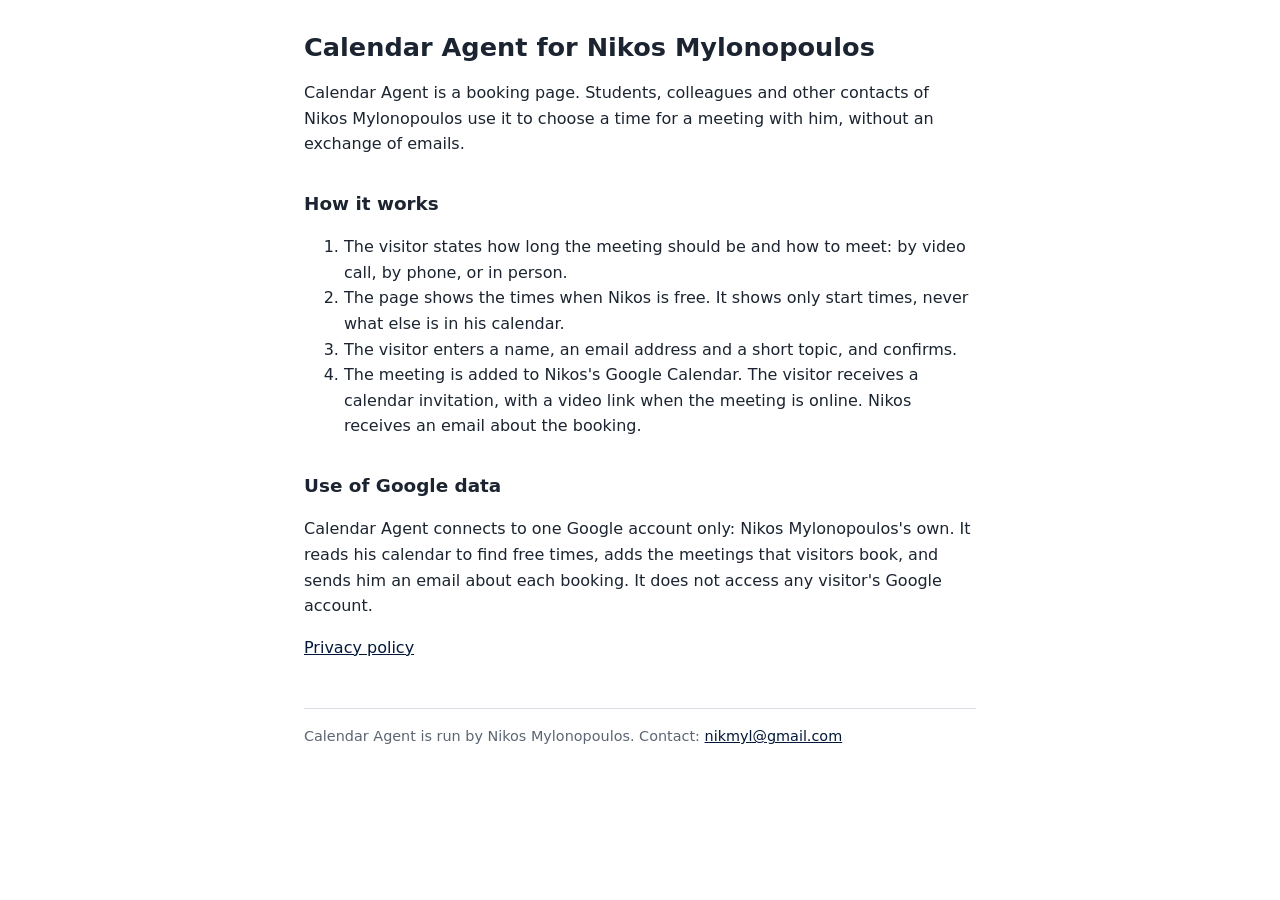
==== calendar-agent/index.html @ a40c1798 "Apps homepage; Calendar Agent homepage and privacy policy Co-Authored-By: Claude Opus 5.5 <noreply@a" ====
<!doctype html>
<html lang="en">
<head>
  <meta charset="utf-8">
  <meta name="viewport" content="width=device-width, initial-scale=1">
  <title>Calendar Agent for Nikos Mylonopoulos</title>
  <link rel="stylesheet" href="/style.css">
</head>
<body>
  <main>
    <h1>Calendar Agent for Nikos Mylonopoulos</h1>
    <p>Calendar Agent is a booking page. Students, colleagues and other contacts of Nikos Mylonopoulos use it to choose a time for a meeting with him, without an exchange of emails.</p>

    <h2>How it works</h2>
    <ol>
      <li>The visitor states how long the meeting should be and how to meet: by video call, by phone, or in person.</li>
      <li>The page shows the times when Nikos is free. It shows only start times, never what else is in his calendar.</li>
      <li>The visitor enters a name, an email address and a short topic, and confirms.</li>
      <li>The meeting is added to Nikos's Google Calendar. The visitor receives a calendar invitation, with a video link when the meeting is online. Nikos receives an email about the booking.</li>
    </ol>

    <h2>Use of Google data</h2>
    <p>Calendar Agent connects to one Google account only: Nikos Mylonopoulos's own. It reads his calendar to find free times, adds the meetings that visitors book, and sends him an email about each booking. It does not access any visitor's Google account.</p>

    <p><a href="/calendar-agent/privacy.html">Privacy policy</a></p>

    <footer>Calendar Agent is run by Nikos Mylonopoulos. Contact: <a href="mailto:nikmyl@gmail.com">nikmyl@gmail.com</a></footer>
  </main>
</body>
</html>
---- style.css ----
:root { --bg: #ffffff; --text: #1b2430; --muted: #5b6573; --line: #d9dee5; --accent: #031739; color-scheme: light dark; }
@media (prefers-color-scheme: dark) { :root { --bg: #11161d; --text: #e6e9ee; --muted: #9aa4b2; --line: #2c3440; --accent: #8fa2ff; } }
* { box-sizing: border-box; }
body { margin: 0; background: var(--bg); color: var(--text); font: 16px/1.6 system-ui, -apple-system, "Segoe UI", Roboto, sans-serif; }
main { max-width: 44rem; margin: 0 auto; padding: 2rem 1rem 4rem; }
h1 { font-size: 1.6rem; line-height: 1.25; margin: 0 0 .5rem; }
h2 { font-size: 1.15rem; margin: 2rem 0 .5rem; }
a { color: var(--accent); }
.muted { color: var(--muted); }
table { border-collapse: collapse; width: 100%; font-size: .95rem; }
th, td { text-align: left; vertical-align: top; border-top: 1px solid var(--line); padding: .5rem .4rem; }
footer { margin-top: 3rem; border-top: 1px solid var(--line); padding-top: 1rem; color: var(--muted); font-size: .9rem; }
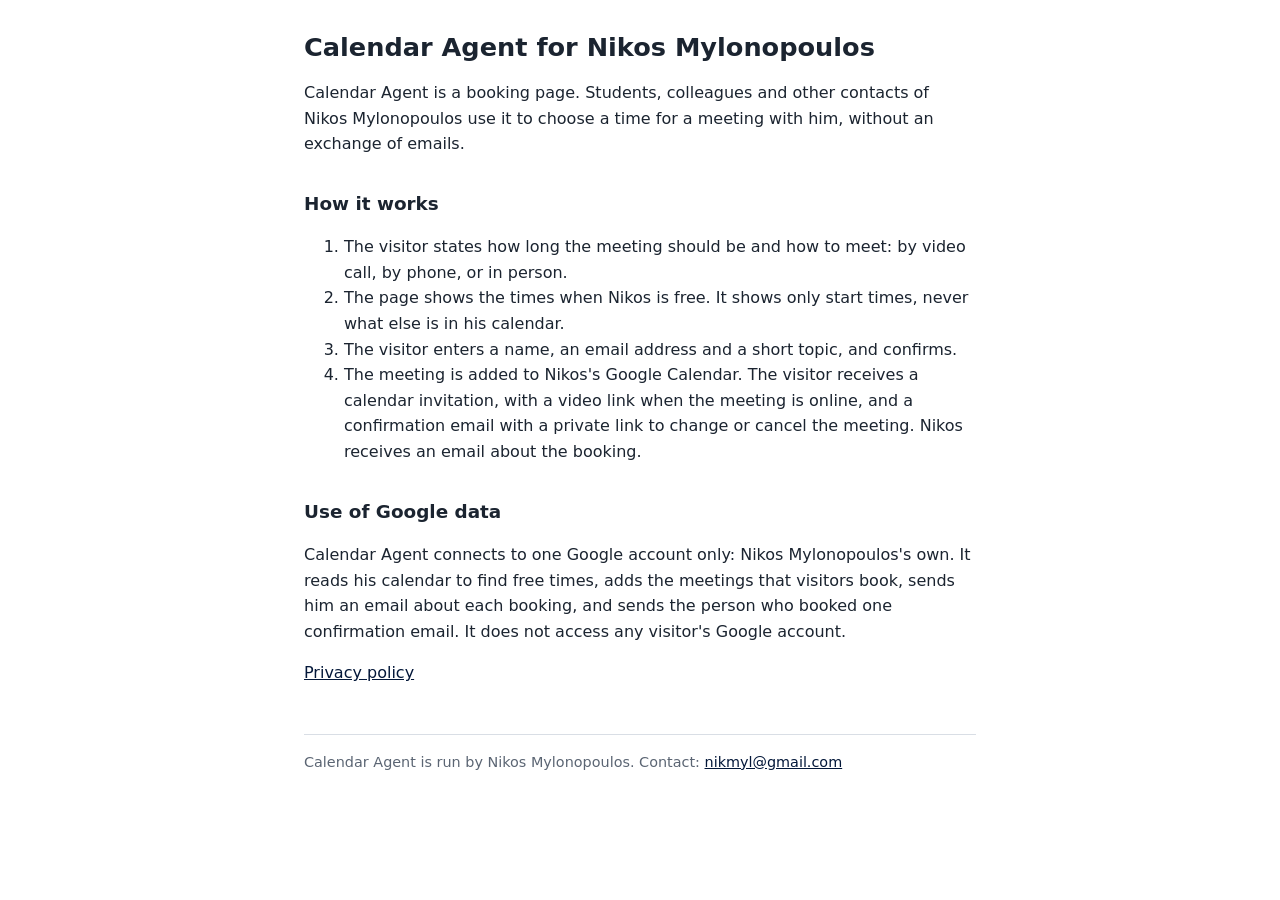
==== commit 3f380004: "Calendar Agent pages: confirmation email to the person who booked Co-Authored-By: Claude Opus 5.5 <n" ====
--- a/calendar-agent/index.html
+++ b/calendar-agent/index.html
@@ -16,11 +16,11 @@
       <li>The visitor states how long the meeting should be and how to meet: by video call, by phone, or in person.</li>
       <li>The page shows the times when Nikos is free. It shows only start times, never what else is in his calendar.</li>
       <li>The visitor enters a name, an email address and a short topic, and confirms.</li>
-      <li>The meeting is added to Nikos's Google Calendar. The visitor receives a calendar invitation, with a video link when the meeting is online. Nikos receives an email about the booking.</li>
+      <li>The meeting is added to Nikos's Google Calendar. The visitor receives a calendar invitation, with a video link when the meeting is online, and a confirmation email with a private link to change or cancel the meeting. Nikos receives an email about the booking.</li>
     </ol>
 
     <h2>Use of Google data</h2>
-    <p>Calendar Agent connects to one Google account only: Nikos Mylonopoulos's own. It reads his calendar to find free times, adds the meetings that visitors book, and sends him an email about each booking. It does not access any visitor's Google account.</p>
+    <p>Calendar Agent connects to one Google account only: Nikos Mylonopoulos's own. It reads his calendar to find free times, adds the meetings that visitors book, sends him an email about each booking, and sends the person who booked one confirmation email. It does not access any visitor's Google account.</p>
 
     <p><a href="/calendar-agent/privacy.html">Privacy policy</a></p>
 
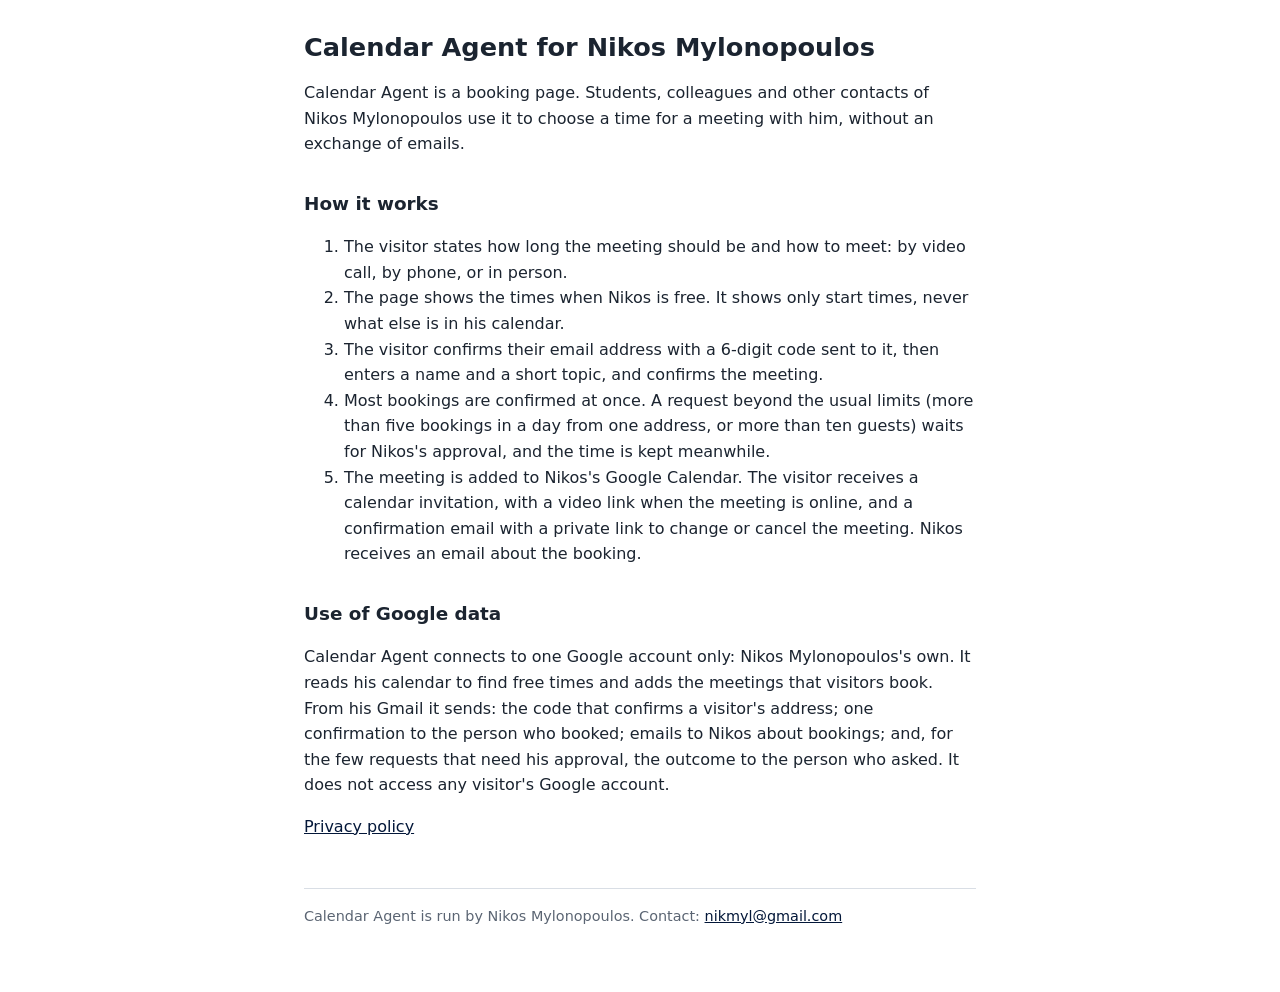
==== commit ed91eb7d: "Calendar Agent pages: email codes for every visitor; approval above the usual limits Co-Authored-By:" ====
--- a/calendar-agent/index.html
+++ b/calendar-agent/index.html
@@ -15,12 +15,13 @@
     <ol>
       <li>The visitor states how long the meeting should be and how to meet: by video call, by phone, or in person.</li>
       <li>The page shows the times when Nikos is free. It shows only start times, never what else is in his calendar.</li>
-      <li>The visitor enters a name, an email address and a short topic, and confirms.</li>
+      <li>The visitor confirms their email address with a 6-digit code sent to it, then enters a name and a short topic, and confirms the meeting.</li>
+      <li>Most bookings are confirmed at once. A request beyond the usual limits (more than five bookings in a day from one address, or more than ten guests) waits for Nikos's approval, and the time is kept meanwhile.</li>
       <li>The meeting is added to Nikos's Google Calendar. The visitor receives a calendar invitation, with a video link when the meeting is online, and a confirmation email with a private link to change or cancel the meeting. Nikos receives an email about the booking.</li>
     </ol>
 
     <h2>Use of Google data</h2>
-    <p>Calendar Agent connects to one Google account only: Nikos Mylonopoulos's own. It reads his calendar to find free times, adds the meetings that visitors book, sends him an email about each booking, and sends the person who booked one confirmation email. It does not access any visitor's Google account.</p>
+    <p>Calendar Agent connects to one Google account only: Nikos Mylonopoulos's own. It reads his calendar to find free times and adds the meetings that visitors book. From his Gmail it sends: the code that confirms a visitor's address; one confirmation to the person who booked; emails to Nikos about bookings; and, for the few requests that need his approval, the outcome to the person who asked. It does not access any visitor's Google account.</p>
 
     <p><a href="/calendar-agent/privacy.html">Privacy policy</a></p>
 
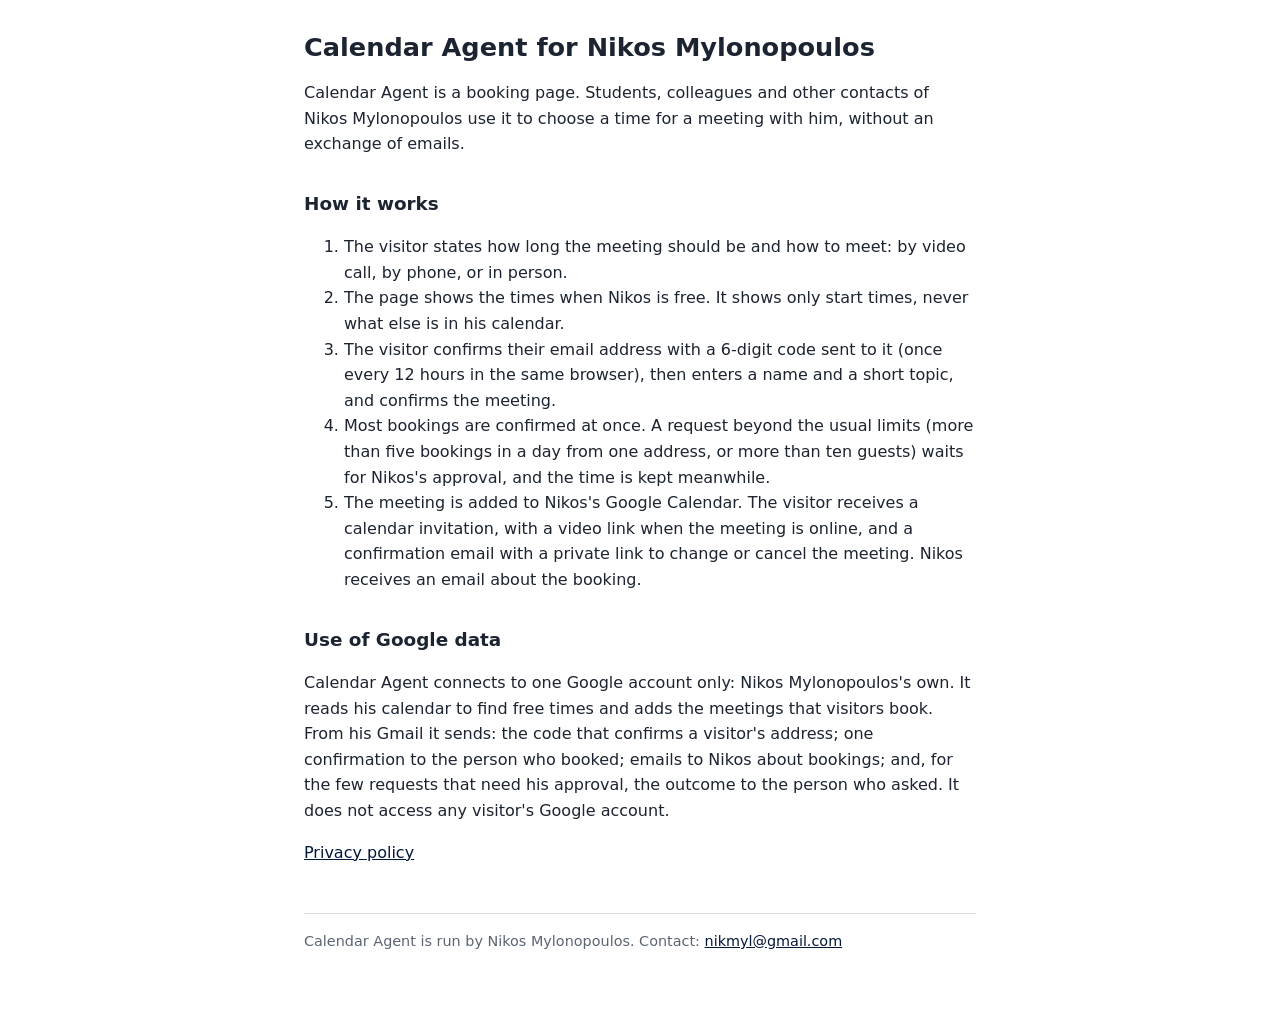
==== commit 7f358bad: "Calendar Agent pages: confirmed address remembered in the visitor's browser for 12 hours Co-Authored" ====
--- a/calendar-agent/index.html
+++ b/calendar-agent/index.html
@@ -15,7 +15,7 @@
     <ol>
       <li>The visitor states how long the meeting should be and how to meet: by video call, by phone, or in person.</li>
       <li>The page shows the times when Nikos is free. It shows only start times, never what else is in his calendar.</li>
-      <li>The visitor confirms their email address with a 6-digit code sent to it, then enters a name and a short topic, and confirms the meeting.</li>
+      <li>The visitor confirms their email address with a 6-digit code sent to it (once every 12 hours in the same browser), then enters a name and a short topic, and confirms the meeting.</li>
       <li>Most bookings are confirmed at once. A request beyond the usual limits (more than five bookings in a day from one address, or more than ten guests) waits for Nikos's approval, and the time is kept meanwhile.</li>
       <li>The meeting is added to Nikos's Google Calendar. The visitor receives a calendar invitation, with a video link when the meeting is online, and a confirmation email with a private link to change or cancel the meeting. Nikos receives an email about the booking.</li>
     </ol>
